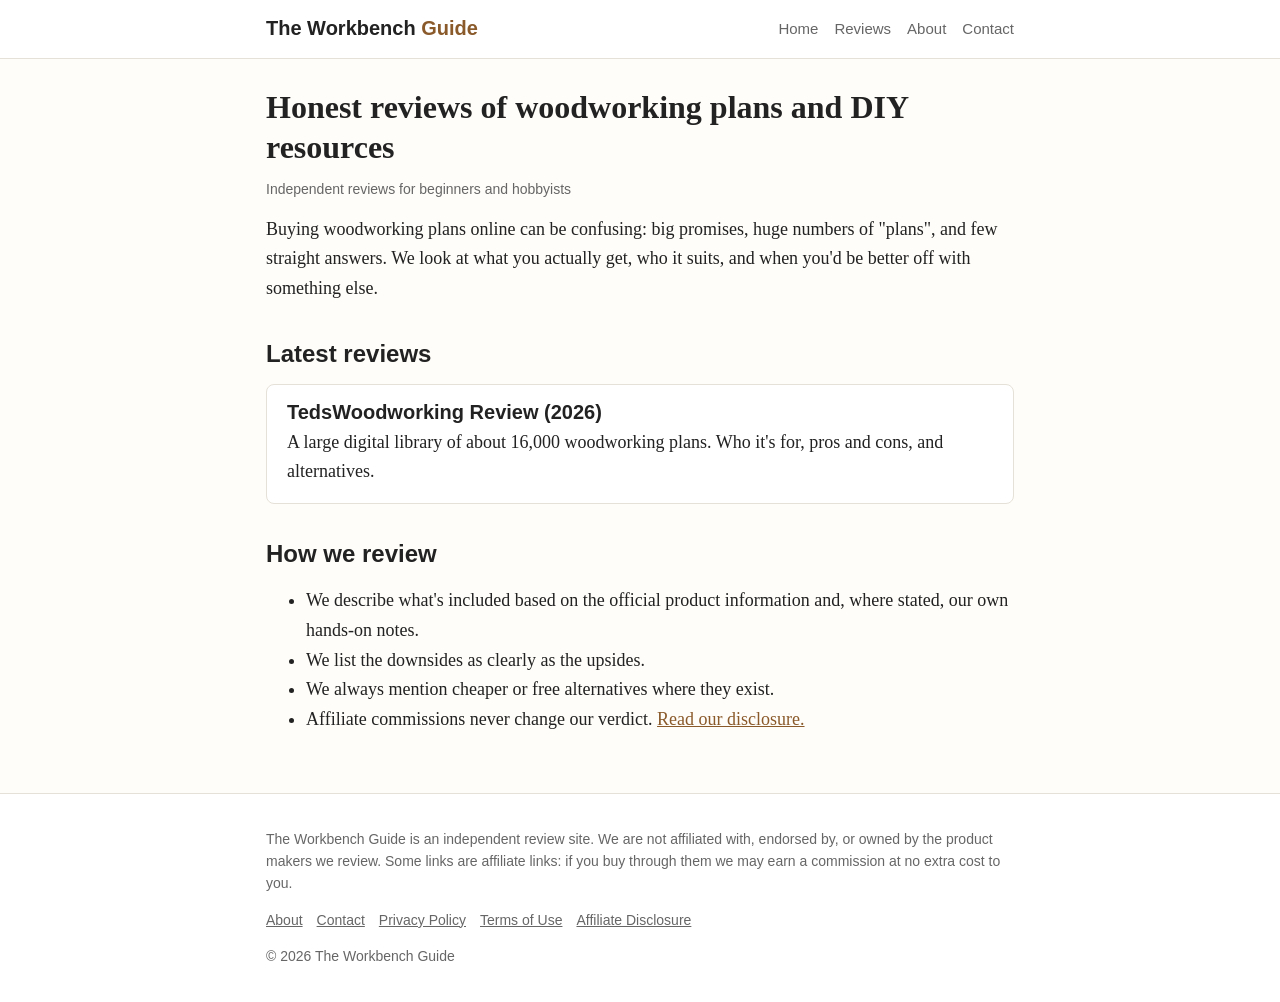
==== index.html @ fedb7eb8 "Add files via upload" ====
<!doctype html>
<html lang="en">
<head>
<meta charset="utf-8">
<meta name="viewport" content="width=device-width, initial-scale=1">
<title>The Workbench Guide – Honest Woodworking Plan Reviews</title>
<meta name="description" content="Independent, plain-English reviews of woodworking plan libraries and DIY resources for beginners and hobbyists.">
<link rel="canonical" href="https://theworkbenchguide.com/">
<link rel="stylesheet" href="/style.css">
<link rel="icon" href="data:image/svg+xml,%3Csvg xmlns='http://www.w3.org/2000/svg' viewBox='0 0 32 32'%3E%3Crect width='32' height='32' rx='6' fill='%238a5a2b'/%3E%3Ctext x='16' y='22' font-size='16' text-anchor='middle' fill='white' font-family='Arial' font-weight='bold'%3EWG%3C/text%3E%3C/svg%3E">
</head>
<body>
<header class="site"><div class="wrap">
<a class="logo" href="/">The Workbench <span>Guide</span></a>
<nav><a href="/">Home</a><a href="/teds-woodworking-review">Reviews</a><a href="/about">About</a><a href="/contact">Contact</a></nav>
</div></header>
<main><div class="wrap">
<h1>Honest reviews of woodworking plans and DIY resources</h1>
<p class="meta">Independent reviews for beginners and hobbyists</p>
<p>Buying woodworking plans online can be confusing: big promises, huge numbers of "plans", and few straight answers. We look at what you actually get, who it suits, and when you'd be better off with something else.</p>
<h2>Latest reviews</h2>
<a class="card" href="/teds-woodworking-review"><strong>TedsWoodworking Review (2026)</strong>A large digital library of about 16,000 woodworking plans. Who it's for, pros and cons, and alternatives.</a>
<h2>How we review</h2>
<ul>
<li>We describe what's included based on the official product information and, where stated, our own hands-on notes.</li>
<li>We list the downsides as clearly as the upsides.</li>
<li>We always mention cheaper or free alternatives where they exist.</li>
<li>Affiliate commissions never change our verdict. <a href="/affiliate-disclosure">Read our disclosure.</a></li>
</ul>
</div></main>
<footer class="site"><div class="wrap">
<p>The Workbench Guide is an independent review site. We are not affiliated with, endorsed by, or owned by the product makers we review. Some links are affiliate links: if you buy through them we may earn a commission at no extra cost to you.</p>
<p><a href="/about">About</a><a href="/contact">Contact</a><a href="/privacy-policy">Privacy Policy</a><a href="/terms">Terms of Use</a><a href="/affiliate-disclosure">Affiliate Disclosure</a></p>
<p>&copy; 2026 The Workbench Guide</p>
</div></footer>
</body>
</html>
---- style.css ----
:root{--ink:#222;--muted:#666;--line:#e5e1d8;--bg:#fffdf9;--panel:#f6f2ea;--accent:#2e7d32;--accent-d:#256628;--wood:#8a5a2b}
*{box-sizing:border-box}
body{margin:0;background:var(--bg);color:var(--ink);font:18px/1.65 Georgia,"Times New Roman",serif}
a{color:var(--wood)}
.wrap{max-width:780px;margin:0 auto;padding:0 16px}
header.site{border-bottom:1px solid var(--line);background:#fff}
header.site .wrap{display:flex;align-items:center;justify-content:space-between;gap:12px;padding-top:14px;padding-bottom:14px;flex-wrap:wrap}
.logo{font:bold 20px Arial,sans-serif;color:var(--ink);text-decoration:none}
.logo span{color:var(--wood)}
nav a{font:15px Arial,sans-serif;color:var(--muted);text-decoration:none;margin-left:16px}
nav a:hover{color:var(--ink)}
main{padding:28px 0 40px}
h1{font-size:32px;line-height:1.25;margin:0 0 8px}
h2{font:bold 24px Arial,sans-serif;margin:36px 0 10px}
h3{font:bold 19px Arial,sans-serif;margin:24px 0 6px}
.meta{font:14px Arial,sans-serif;color:var(--muted);margin-bottom:18px}
.disclosure{background:var(--panel);border-left:4px solid var(--wood);padding:12px 16px;font:15px/1.5 Arial,sans-serif;margin:16px 0 24px}
.box{border:1px solid var(--line);border-radius:8px;padding:16px 20px;margin:20px 0;background:#fff}
.cols{display:flex;gap:16px;flex-wrap:wrap}
.cols>.box{flex:1 1 280px;margin:0}
table.facts{width:100%;border-collapse:collapse;font:16px Arial,sans-serif}
table.facts td{border-bottom:1px solid var(--line);padding:8px 4px;vertical-align:top}
table.facts td:first-child{font-weight:bold;width:40%}
.btn{display:inline-block;background:var(--accent);color:#fff!important;text-decoration:none;font:bold 18px Arial,sans-serif;padding:14px 26px;border-radius:6px;margin:8px 0}
.btn:hover{background:var(--accent-d)}
.center{text-align:center}
.card{display:block;border:1px solid var(--line);border-radius:8px;padding:16px 20px;margin:16px 0;background:#fff;text-decoration:none;color:var(--ink)}
.card:hover{border-color:var(--wood)}
.card strong{font:bold 20px Arial,sans-serif;display:block;margin-bottom:4px}
footer.site{border-top:1px solid var(--line);background:#fff;font:14px/1.6 Arial,sans-serif;color:var(--muted);padding:20px 0}
footer.site a{color:var(--muted);margin-right:14px}
@media (max-width:600px){body{font-size:17px}h1{font-size:26px}nav a{margin:0 12px 0 0}}
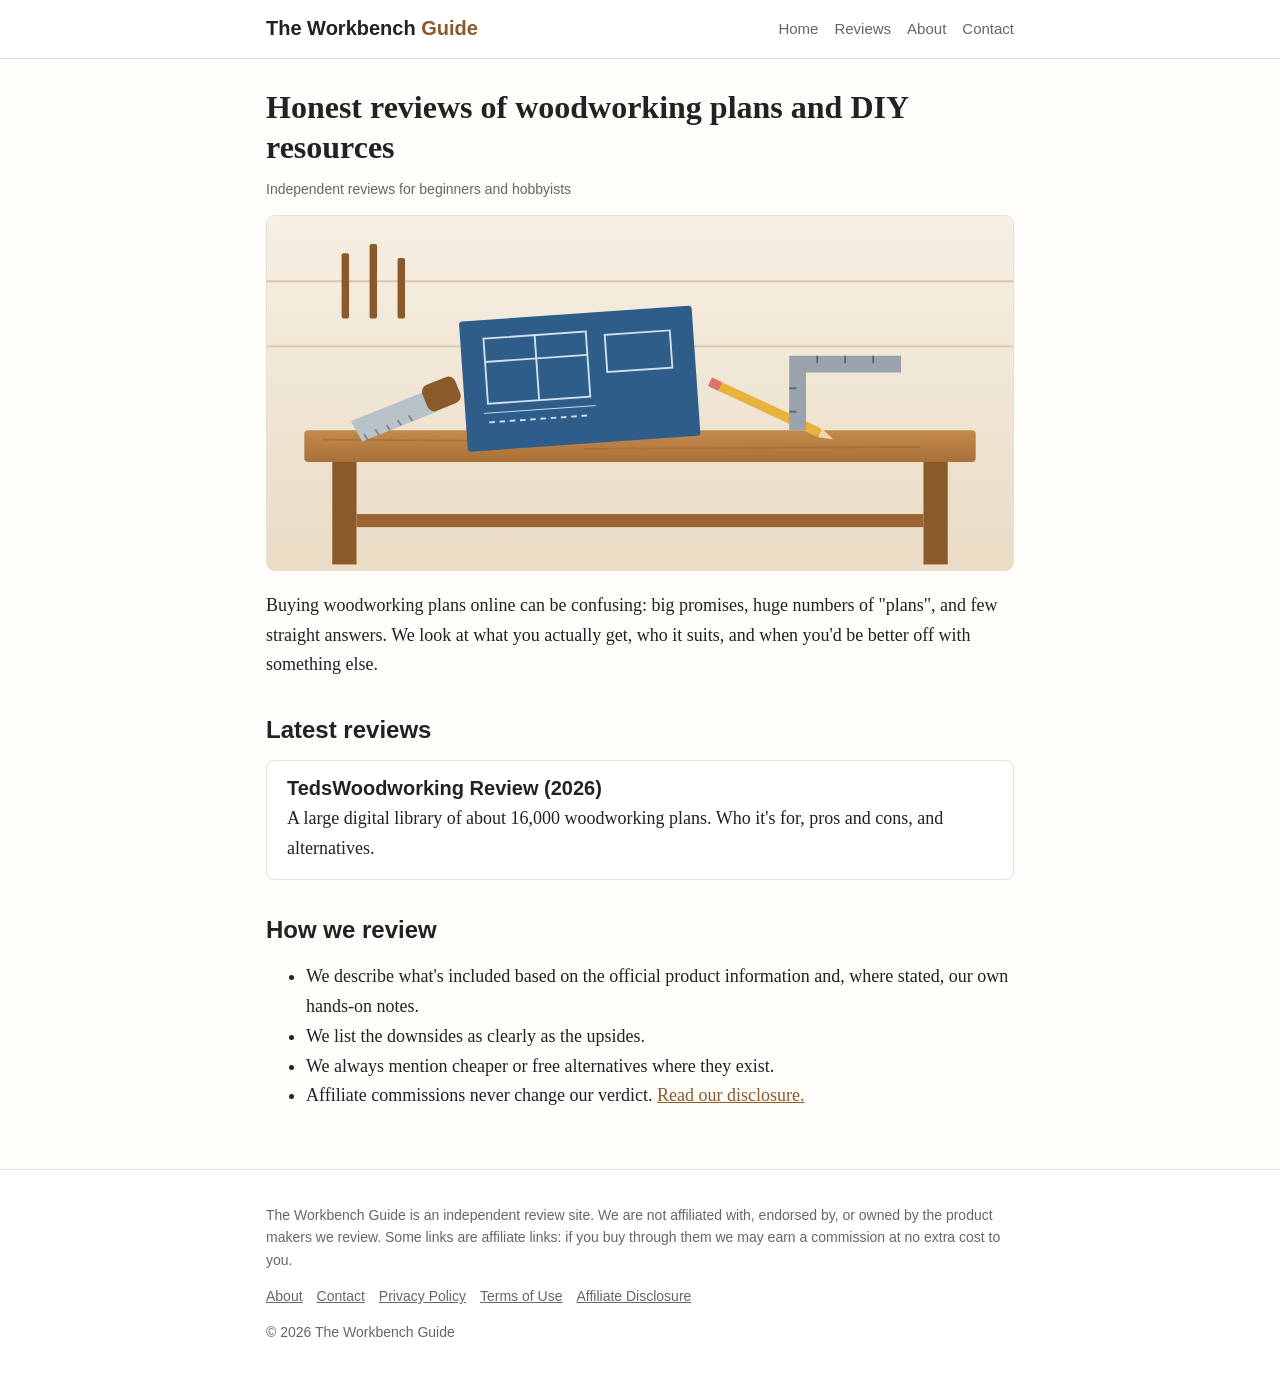
==== commit 983960f5: "Add beginner guide sections and images" ====
--- a/index.html
+++ b/index.html
@@ -17,6 +17,7 @@
 <main><div class="wrap">
 <h1>Honest reviews of woodworking plans and DIY resources</h1>
 <p class="meta">Independent reviews for beginners and hobbyists</p>
+<figure class="fig"><img src="/img/hero.svg" width="800" height="380" alt="Illustration of a workbench with a woodworking plan and tools"></figure>
 <p>Buying woodworking plans online can be confusing: big promises, huge numbers of "plans", and few straight answers. We look at what you actually get, who it suits, and when you'd be better off with something else.</p>
 <h2>Latest reviews</h2>
 <a class="card" href="/teds-woodworking-review"><strong>TedsWoodworking Review (2026)</strong>A large digital library of about 16,000 woodworking plans. Who it's for, pros and cons, and alternatives.</a>
@@ -33,5 +34,15 @@
 <p><a href="/about">About</a><a href="/contact">Contact</a><a href="/privacy-policy">Privacy Policy</a><a href="/terms">Terms of Use</a><a href="/affiliate-disclosure">Affiliate Disclosure</a></p>
 <p>&copy; 2026 The Workbench Guide</p>
 </div></footer>
+<script>
+(function(){
+  var p=new URLSearchParams(location.search), g=p.get('gclid');
+  try{ if(g) sessionStorage.setItem('gclid',g); else g=sessionStorage.getItem('gclid'); }catch(e){}
+  if(!g) return;
+  document.querySelectorAll('a[href*="affiliate=wbguide26"]').forEach(function(a){
+    try{ var u=new URL(a.href); u.searchParams.set('gclid',g); a.href=u.toString(); }catch(e){}
+  });
+})();
+</script>
 </body>
 </html>
--- a/style.css
+++ b/style.css
@@ -30,3 +30,6 @@
 footer.site{border-top:1px solid var(--line);background:#fff;font:14px/1.6 Arial,sans-serif;color:var(--muted);padding:20px 0}
 footer.site a{color:var(--muted);margin-right:14px}
 @media (max-width:600px){body{font-size:17px}h1{font-size:26px}nav a{margin:0 12px 0 0}}
+.fig{margin:16px 0 20px}
+.fig img{display:block;width:100%;height:auto;border-radius:8px;border:1px solid var(--line)}
+ol{padding-left:22px}
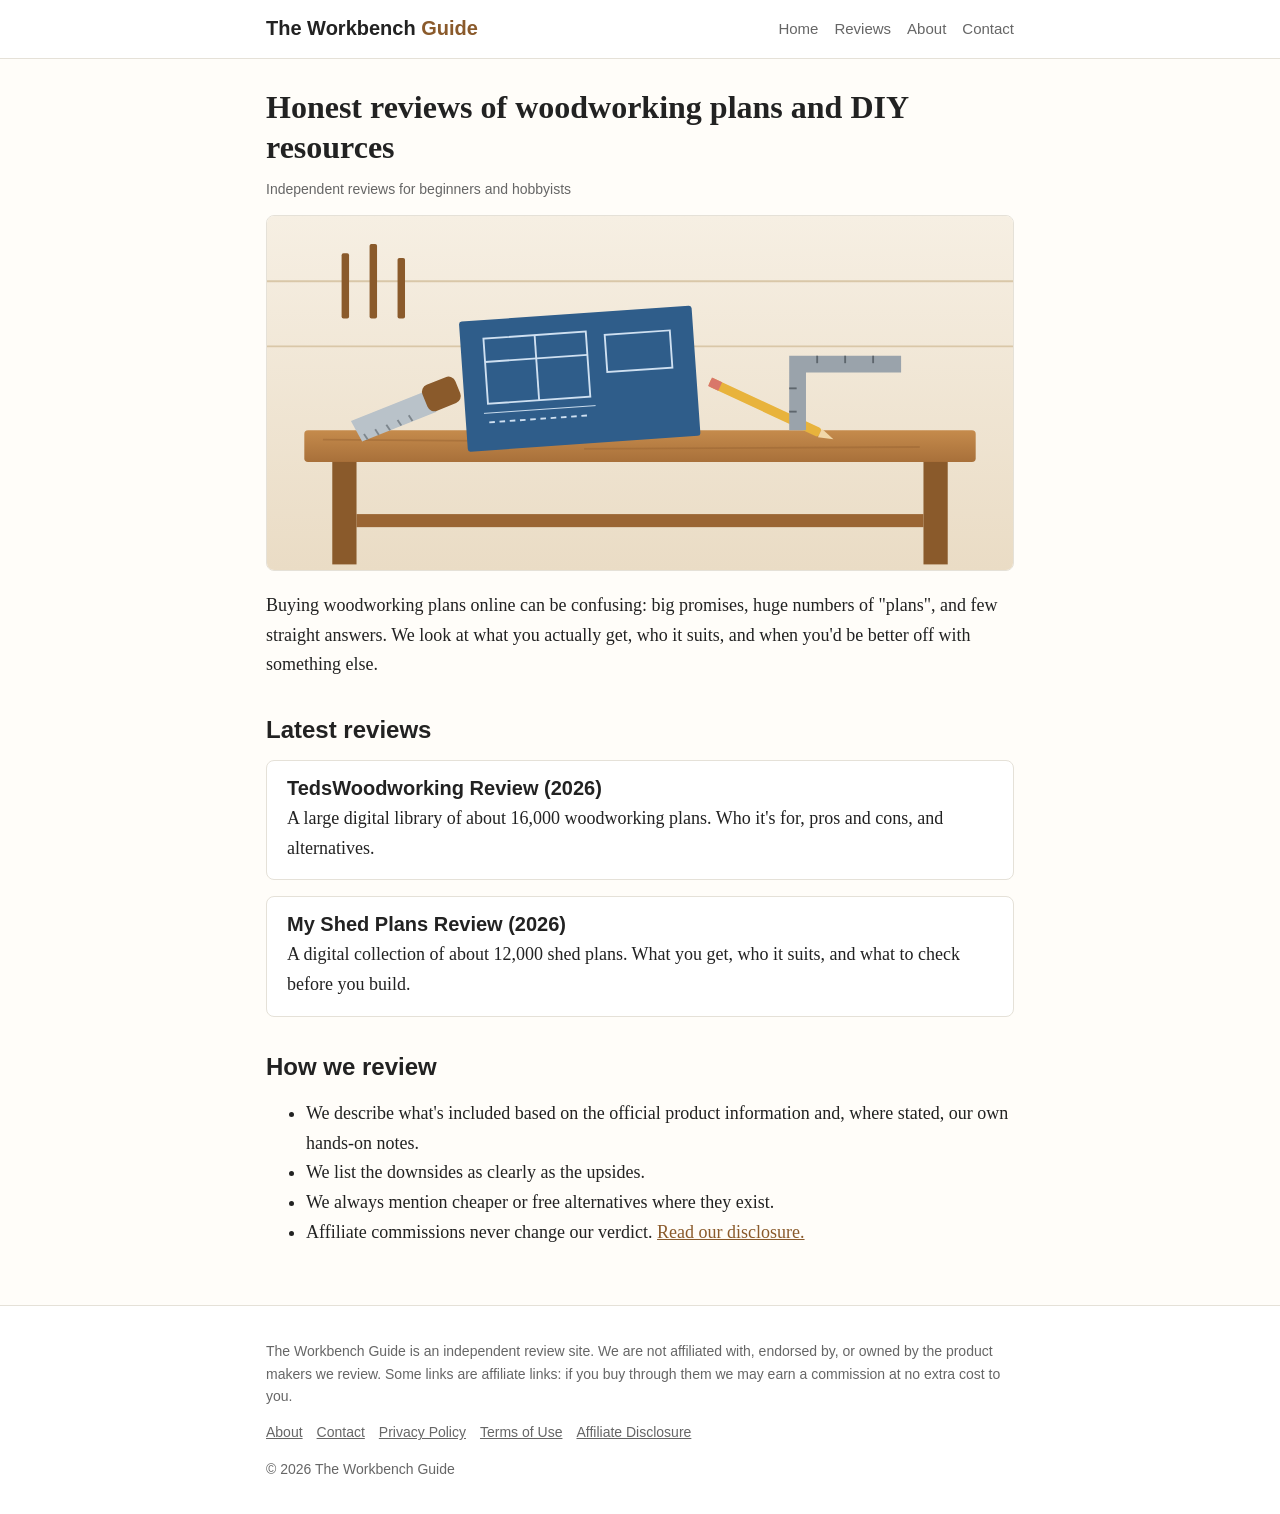
==== commit 50f0cee5: "Add My Shed Plans review" ====
--- a/index.html
+++ b/index.html
@@ -12,15 +12,16 @@
 <body>
 <header class="site"><div class="wrap">
 <a class="logo" href="/">The Workbench <span>Guide</span></a>
-<nav><a href="/">Home</a><a href="/teds-woodworking-review">Reviews</a><a href="/about">About</a><a href="/contact">Contact</a></nav>
+<nav><a href="/">Home</a><a href="/#reviews">Reviews</a><a href="/about">About</a><a href="/contact">Contact</a></nav>
 </div></header>
 <main><div class="wrap">
 <h1>Honest reviews of woodworking plans and DIY resources</h1>
 <p class="meta">Independent reviews for beginners and hobbyists</p>
 <figure class="fig"><img src="/img/hero.svg" width="800" height="380" alt="Illustration of a workbench with a woodworking plan and tools"></figure>
 <p>Buying woodworking plans online can be confusing: big promises, huge numbers of "plans", and few straight answers. We look at what you actually get, who it suits, and when you'd be better off with something else.</p>
-<h2>Latest reviews</h2>
+<h2 id="reviews">Latest reviews</h2>
 <a class="card" href="/teds-woodworking-review"><strong>TedsWoodworking Review (2026)</strong>A large digital library of about 16,000 woodworking plans. Who it's for, pros and cons, and alternatives.</a>
+<a class="card" href="/my-shed-plans-review"><strong>My Shed Plans Review (2026)</strong>A digital collection of about 12,000 shed plans. What you get, who it suits, and what to check before you build.</a>
 <h2>How we review</h2>
 <ul>
 <li>We describe what's included based on the official product information and, where stated, our own hands-on notes.</li>
@@ -39,7 +40,7 @@
   var p=new URLSearchParams(location.search), g=p.get('gclid');
   try{ if(g) sessionStorage.setItem('gclid',g); else g=sessionStorage.getItem('gclid'); }catch(e){}
   if(!g) return;
-  document.querySelectorAll('a[href*="affiliate=wbguide26"]').forEach(function(a){
+  document.querySelectorAll('a.btn[href*="clickbank"], a.btn[href*="affiliate=wbguide26"]').forEach(function(a){
     try{ var u=new URL(a.href); u.searchParams.set('gclid',g); a.href=u.toString(); }catch(e){}
   });
 })();
